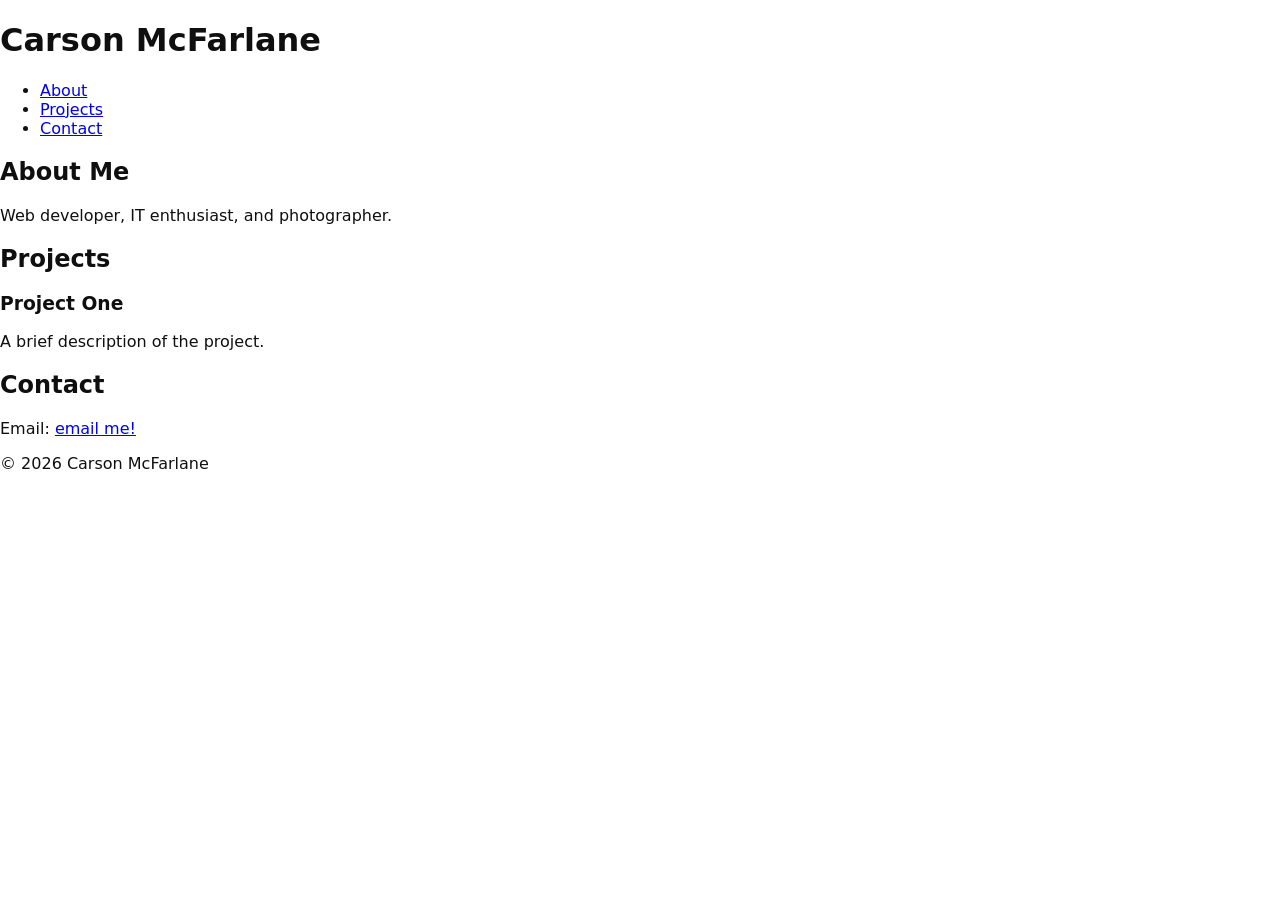
==== index.html @ 3264da23 "Add initial HTML structure" ====
<!DOCTYPE html>
<html lang="en">
<head>
    <meta charset="UTF-8">
    <meta name="viewport" content="width=device-width, initial-scale=1.0">
    <title>Carson McFarlane</title>

    <!-- Basic SEO / social -->
    <meta name="description" content="Web developer, IT enthusiast, and photographer."/>
    <meta name="author" content="Carson McFarlane"/>

    <!-- Favicon (add real ones later) -->
    <link rel="icon" href="/assets/icons/favicon.svg" type="image/svg+xml"/>

    <!-- Styles -->
    <link rel="stylesheet" href="css/styles.css"/>

    <!-- Minimal JS to start (e.g. smooth scroll, dark mode toggle later) -->
    <script src="js/main.js" type="module"></script>

    <!-- Modern: system font stack + dark mode support -->
    <style>
        /* Box Model Reset */
        * { box-sizing: border-box; }

        :root {
            --bg: #ffffff;
            --text: #0f0f0f;
            --accent: #0066cc;
        }
        
        @media (prefers-color-scheme: dark) {
            :root {
                --bg: #0f0f0f;
                --text: #f0f0f0;
                --accent: #6699ff;
            }
        }

        body {
            background: var(--bg);
            color: var(--text);
            font-family: system-ui, sans-serif;
            margin: 0;
            /* line-height: 1.6; */
            /* padding: 20px; */
        }
    </style>
</head>
<body>
    <header>
        <h1>Carson McFarlane</h1>
        <nav>
            <ul>
                <li><a href="#about">About</a></li>
                <li><a href="#projects">Projects</a></li>
                <li><a href="#contact">Contact</a></li>
            </ul>
        </nav>
    </header>

    <main>
        <section id="about">
            <h2>About Me</h2>
            <p>Web developer, IT enthusiast, and photographer.</p>
        </section>

        <section id="projects">
            <h2>Projects</h2>
            <!-- Placeholder for project cards -->
            <article class="project-card">
                <h3>Project One</h3>
                <p>A brief description of the project.</p>
                <!-- Add links or images as needed -->
            </article>
            <!-- More project cards can be added here -->
        </section>

        <section id="contact">
            <h2>Contact</h2>
            <p>Email: <a href="mailto:carson.mcfarlane@example.com">email me!</a></p>
        </section>
    </main>

    <footer>
        <p>&copy; 2026 Carson McFarlane</p>
    </footer>
</body>
</html>
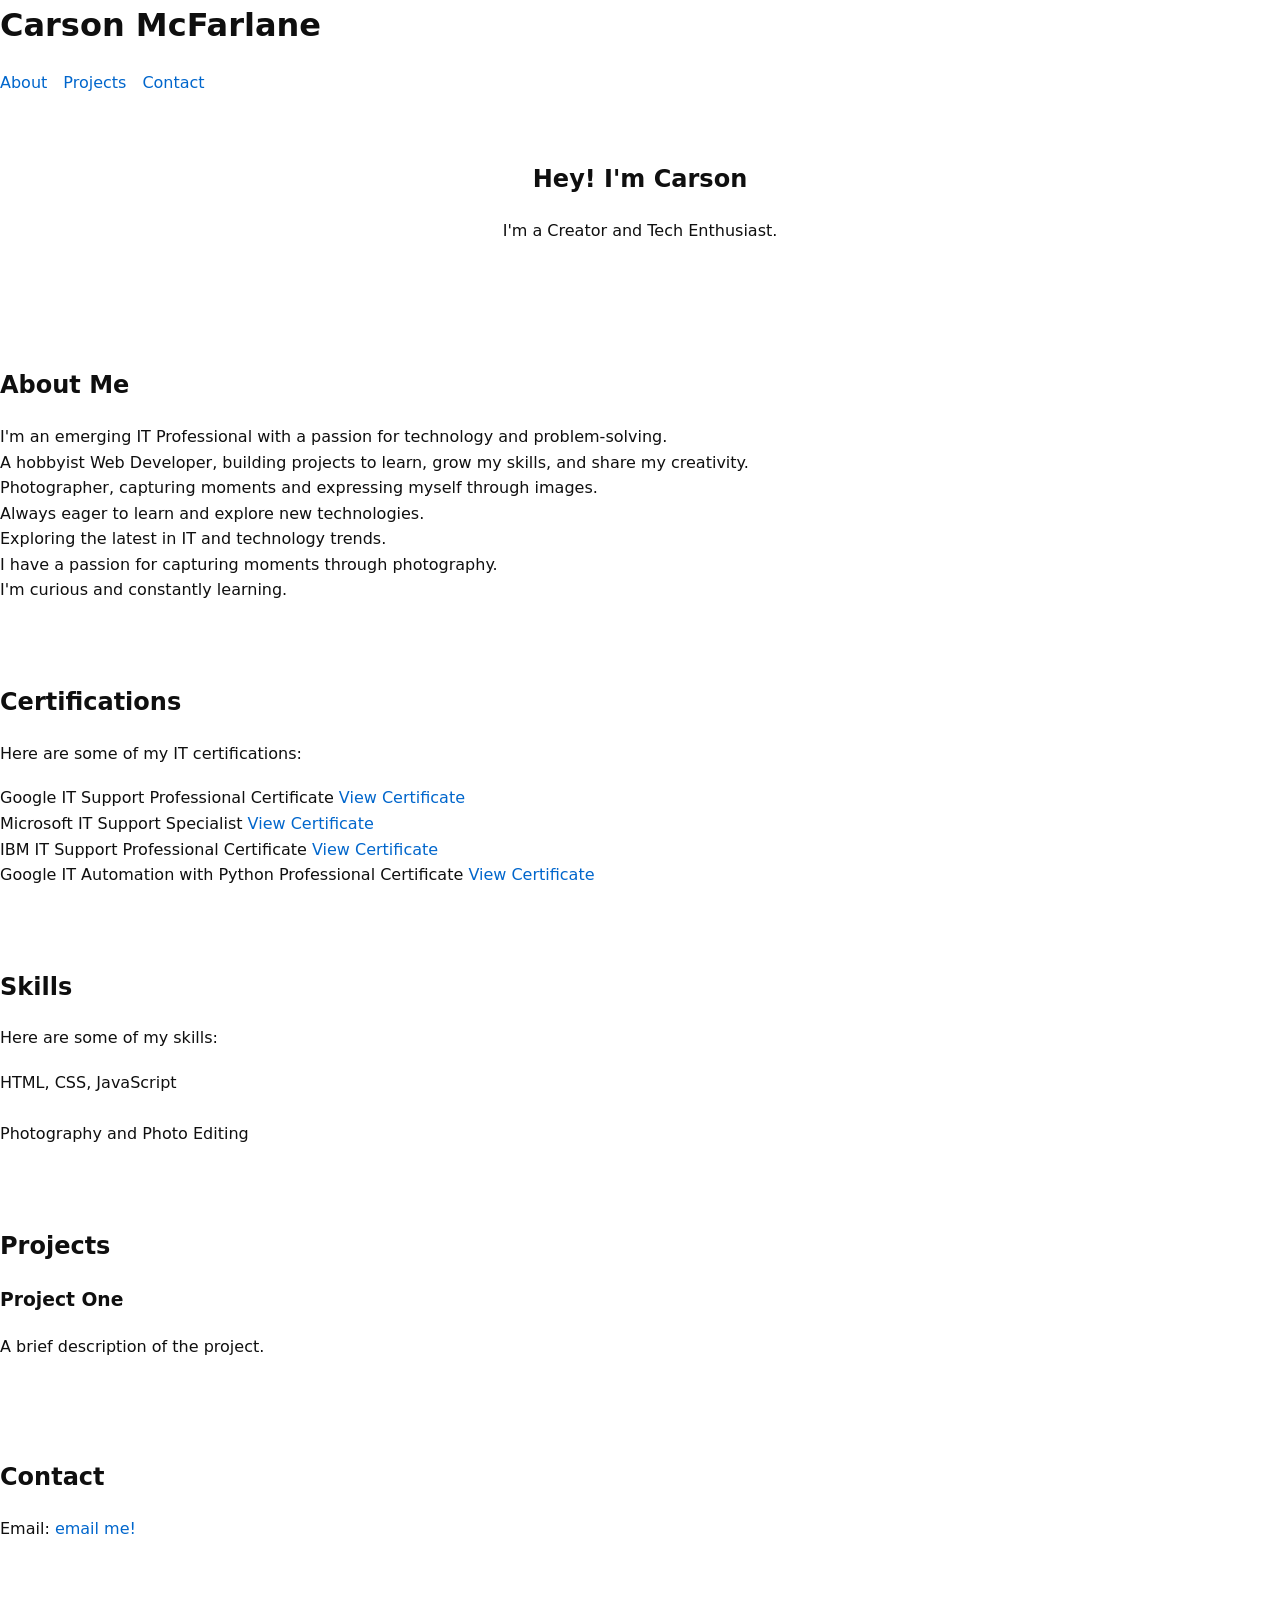
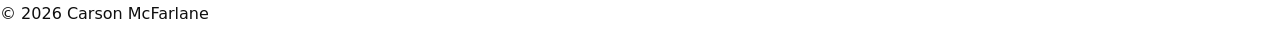
==== commit 5f243a26: "WIP: basic single-page structure with about, certs, skills, projects sections" ====
--- a/index.html
+++ b/index.html
@@ -16,13 +16,10 @@
     <link rel="stylesheet" href="css/styles.css"/>
 
     <!-- Minimal JS to start (e.g. smooth scroll, dark mode toggle later) -->
-    <script src="js/main.js" type="module"></script>
+    <script src="js/main.js" defer></script>
 
     <!-- Modern: system font stack + dark mode support -->
     <style>
-        /* Box Model Reset */
-        * { box-sizing: border-box; }
-
         :root {
             --bg: #ffffff;
             --text: #0f0f0f;
@@ -41,13 +38,14 @@
             background: var(--bg);
             color: var(--text);
             font-family: system-ui, sans-serif;
-            margin: 0;
             /* line-height: 1.6; */
             /* padding: 20px; */
         }
     </style>
+    
 </head>
 <body>
+    
     <header>
         <h1>Carson McFarlane</h1>
         <nav>
@@ -60,9 +58,44 @@
     </header>
 
     <main>
+        <section id="intro">
+            <h2>Hey! I'm Carson</h2>
+            <p>I'm a Creator and Tech Enthusiast.</p>
+        </section>
+
         <section id="about">
             <h2>About Me</h2>
-            <p>Web developer, IT enthusiast, and photographer.</p>
+            <!-- <p>Emerging IT Professional, Photographer, Hobbiest Web Developer.</p> -->
+            <ul>
+                <li>I'm an emerging IT Professional with a passion for technology and problem-solving.</li>
+                <li>A hobbyist Web Developer, building projects to learn, grow my skills, and share my creativity.</li>
+                <li>Photographer, capturing moments and expressing myself through images.</li>
+                <li>Always eager to learn and explore new technologies.</li>
+                <li>Exploring the latest in IT and technology trends.</li>
+                <li>I have a passion for capturing moments through photography.</li>
+                <li>I'm curious and constantly learning.</li>
+            </ul>
+        </section>
+
+        <section id="certifications">
+            <h2>Certifications</h2>
+            <p>Here are some of my IT certifications:</p>
+            <ul>
+                <li>Google IT Support Professional Certificate <a href="https://www.coursera.org/account/accomplishments/specialization/certificate/3580CETPFL1B" target="_blank" rel="noreferrer">View Certificate</a></li>
+                <li>Microsoft IT Support Specialist <a href="https://www.coursera.org/account/accomplishments/specialization/certificate/TZ951V9OE7XB" target="_blank" rel="noreferrer">View Certificate</a></li>
+                <li>IBM IT Support Professional Certificate <a href="https://www.coursera.org/account/accomplishments/specialization/certificate/WTKHVA6XRY1S" target="_blank" rel="noreferrer">View Certificate</a></li>
+                <li>Google IT Automation with Python Professional Certificate <a href="https://www.coursera.org/account/accomplishments/specialization/certificate/6LF7FDT60HVZ" target="_blank" rel="noreferrer">View Certificate</a></li>
+            </ul>
+        </section>
+
+        <section id="skills">
+            <h2>Skills</h2>
+            <p>Here are some of my skills:</p>
+            <ul>
+                <li>HTML, CSS, JavaScript</li>
+                <li></li>
+                <li>Photography and Photo Editing</li>
+            </ul>
         </section>
 
         <section id="projects">
--- a/css/styles.css
+++ b/css/styles.css
@@ -0,0 +1,56 @@
+/* The "Clean Slate" Reset */
+* {
+    margin: 0;
+    padding: 0;
+    box-sizing: border-box;
+}
+
+
+
+nav ul {
+    list-style: none; /* Removes bullets */
+    padding: 0;
+    display: flex;    /* Makes them horizontal */
+    gap: 1rem;       /* Adds space between links */
+}
+
+nav a {
+    text-decoration: none; /* Removes the underline */
+    color: var(--accent); /* Uses your variable! */
+}
+
+nav a:hover {
+    text-decoration: underline;
+    opacity: 0.8;
+}
+
+
+#intro {
+    padding: 4rem 2rem;
+    text-align: center;
+    min-height: 0vh;
+}
+
+
+
+/* Add breathing room to the whole page */
+body {
+    /* padding: 20px; */
+    line-height: 1.6; /* Makes text much easier to read */
+}
+
+/* Add space below headings and paragraphs */
+h1, h2, h3, p {
+    margin-bottom: 1.2rem; 
+}
+
+/* Space out your sections */
+section {
+    padding: 40px 0; 
+}
+
+a:link {
+  color: var(--accent);
+  background-color: transparent;
+  text-decoration: none;
+}
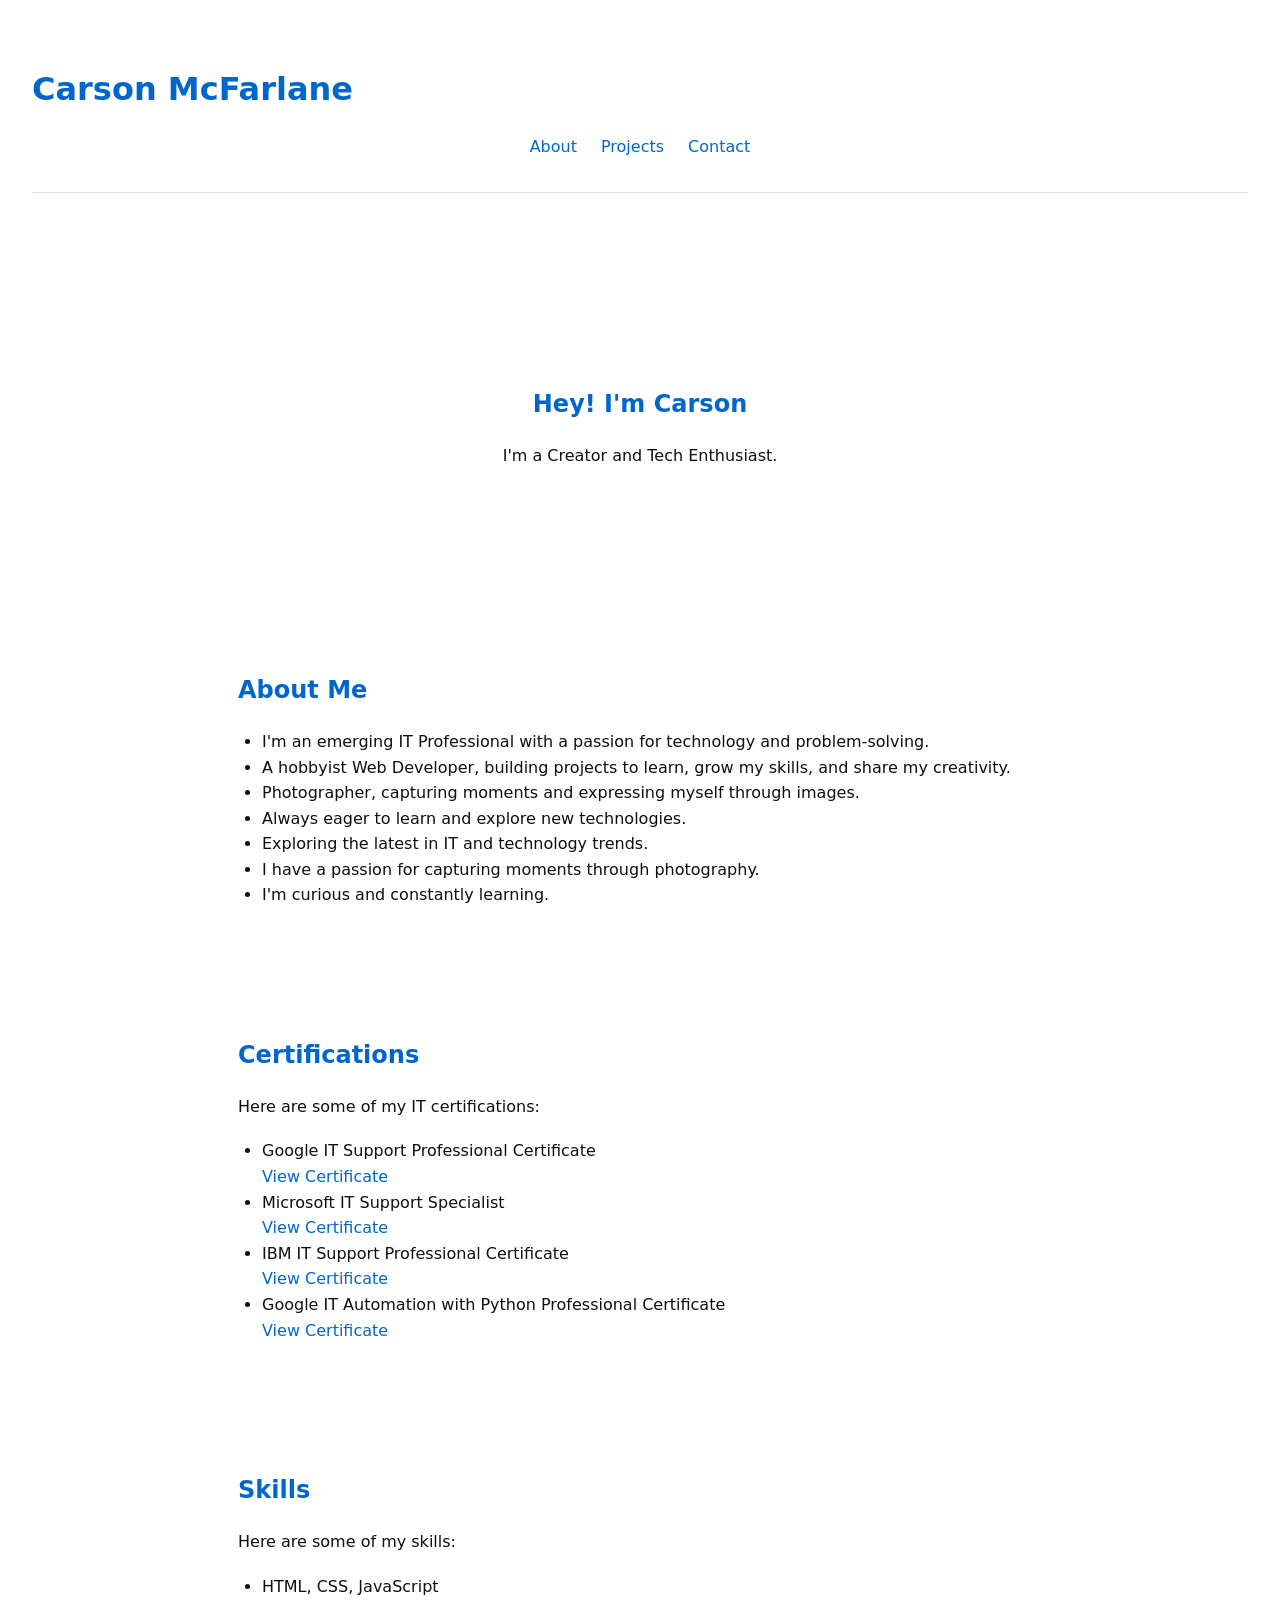
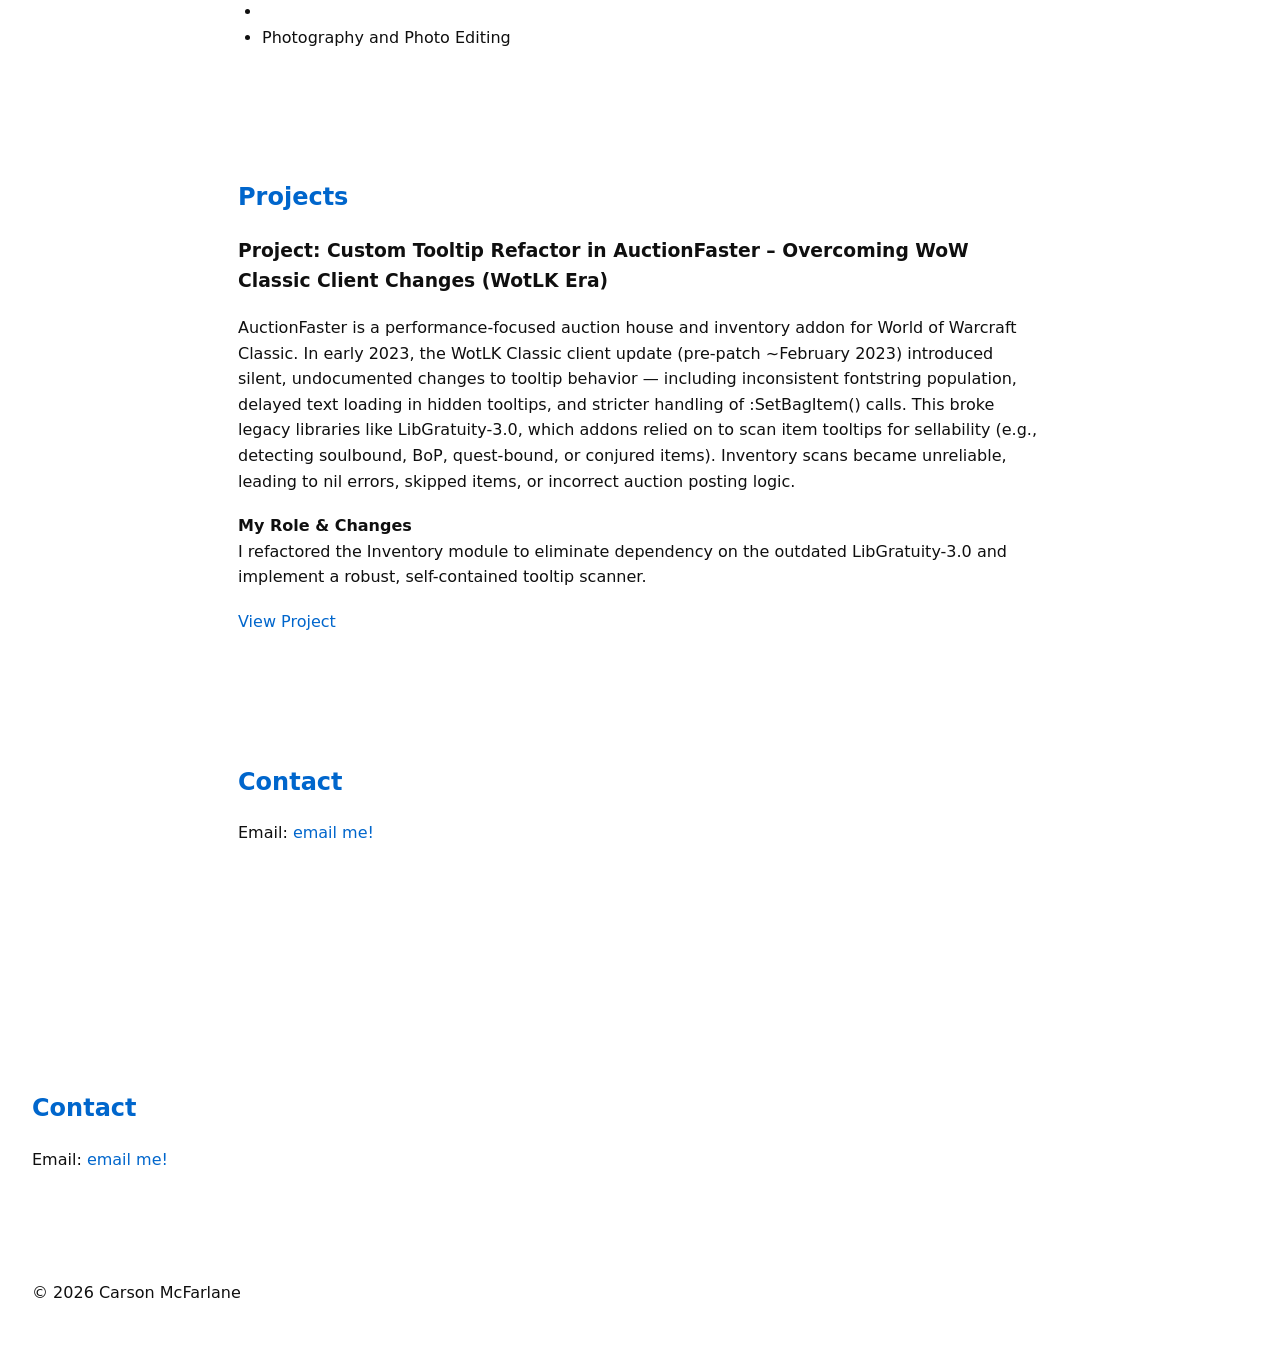
==== commit b85b1a95: "Add header, footer, and project details for AuctionFaster refactor" ====
--- a/index.html
+++ b/index.html
@@ -10,13 +10,13 @@
     <meta name="author" content="Carson McFarlane"/>
 
     <!-- Favicon (add real ones later) -->
-    <link rel="icon" href="/assets/icons/favicon.svg" type="image/svg+xml"/>
+    <link rel="icon" href="/assets/icons/favicon.svg" type="/image/svg+xml"/>
 
     <!-- Styles -->
-    <link rel="stylesheet" href="css/styles.css"/>
+    <link rel="stylesheet" href="/css/styles.css"/>
 
     <!-- Minimal JS to start (e.g. smooth scroll, dark mode toggle later) -->
-    <script src="js/main.js" defer></script>
+    <script src="/js/main.js" defer></script>
 
     <!-- Modern: system font stack + dark mode support -->
     <style>
@@ -45,17 +45,7 @@
     
 </head>
 <body>
-    
-    <header>
-        <h1>Carson McFarlane</h1>
-        <nav>
-            <ul>
-                <li><a href="#about">About</a></li>
-                <li><a href="#projects">Projects</a></li>
-                <li><a href="#contact">Contact</a></li>
-            </ul>
-        </nav>
-    </header>
+    <div id="header"></div>
 
     <main>
         <section id="intro">
@@ -81,10 +71,10 @@
             <h2>Certifications</h2>
             <p>Here are some of my IT certifications:</p>
             <ul>
-                <li>Google IT Support Professional Certificate <a href="https://www.coursera.org/account/accomplishments/specialization/certificate/3580CETPFL1B" target="_blank" rel="noreferrer">View Certificate</a></li>
-                <li>Microsoft IT Support Specialist <a href="https://www.coursera.org/account/accomplishments/specialization/certificate/TZ951V9OE7XB" target="_blank" rel="noreferrer">View Certificate</a></li>
-                <li>IBM IT Support Professional Certificate <a href="https://www.coursera.org/account/accomplishments/specialization/certificate/WTKHVA6XRY1S" target="_blank" rel="noreferrer">View Certificate</a></li>
-                <li>Google IT Automation with Python Professional Certificate <a href="https://www.coursera.org/account/accomplishments/specialization/certificate/6LF7FDT60HVZ" target="_blank" rel="noreferrer">View Certificate</a></li>
+                <li>Google IT Support Professional Certificate</li><a href="https://www.coursera.org/account/accomplishments/specialization/certificate/3580CETPFL1B" target="_blank" rel="noreferrer">View Certificate</a>
+                <li>Microsoft IT Support Specialist</li><a href="https://www.coursera.org/account/accomplishments/specialization/certificate/TZ951V9OE7XB" target="_blank" rel="noreferrer">View Certificate</a>
+                <li>IBM IT Support Professional Certificate</li><a href="https://www.coursera.org/account/accomplishments/specialization/certificate/WTKHVA6XRY1S" target="_blank" rel="noreferrer">View Certificate</a>
+                <li>Google IT Automation with Python Professional Certificate</li><a href="https://www.coursera.org/account/accomplishments/specialization/certificate/6LF7FDT60HVZ" target="_blank" rel="noreferrer">View Certificate</a>
             </ul>
         </section>
 
@@ -102,8 +92,10 @@
             <h2>Projects</h2>
             <!-- Placeholder for project cards -->
             <article class="project-card">
-                <h3>Project One</h3>
-                <p>A brief description of the project.</p>
+                <h3>Project: Custom Tooltip Refactor in AuctionFaster – Overcoming WoW Classic Client Changes (WotLK Era)</h3>
+                <p>AuctionFaster is a performance-focused auction house and inventory addon for World of Warcraft Classic. In early 2023, the WotLK Classic client update (pre-patch ~February 2023) introduced silent, undocumented changes to tooltip behavior — including inconsistent fontstring population, delayed text loading in hidden tooltips, and stricter handling of :SetBagItem() calls. This broke legacy libraries like LibGratuity-3.0, which addons relied on to scan item tooltips for sellability (e.g., detecting soulbound, BoP, quest-bound, or conjured items). Inventory scans became unreliable, leading to nil errors, skipped items, or incorrect auction posting logic.</p>
+                <p><h4>My Role & Changes</h4>I refactored the Inventory module to eliminate dependency on the outdated LibGratuity-3.0 and implement a robust, self-contained tooltip scanner.</p>
+                <a href="/projects/wowaf-1.html">View Project</a>
                 <!-- Add links or images as needed -->
             </article>
             <!-- More project cards can be added here -->
@@ -115,8 +107,16 @@
         </section>
     </main>
 
-    <footer>
-        <p>&copy; 2026 Carson McFarlane</p>
-    </footer>
+    <div id="footer"></div>
+    <script>
+        async function loadComponent(id, file) {
+            const res = await fetch(file);
+            const html = await res.text();
+            document.getElementById(id).innerHTML = html;
+        }
+
+        loadComponent('header', '/components/header.html');
+        loadComponent('footer', '/components/footer.html');
+    </script>
 </body>
 </html>
--- a/css/styles.css
+++ b/css/styles.css
@@ -1,27 +1,41 @@
 /* The "Clean Slate" Reset */
 * {
+    box-sizing: border-box;
     margin: 0;
     padding: 0;
-    box-sizing: border-box;
 }
 
+header {
+  /* text-align: center; */
+  padding: 2rem 0;
+  border-bottom: 1px solid #ddd;
+}
 
+a {
+    color: var(--accent);
+  }
 
 nav ul {
     list-style: none; /* Removes bullets */
     padding: 0;
     display: flex;    /* Makes them horizontal */
-    gap: 1rem;       /* Adds space between links */
+    gap: 1.5rem;       /* Adds space between links */
+    justify-content: right;
+    margin-top: 1rem;
 }
 
 nav a {
     text-decoration: none; /* Removes the underline */
-    color: var(--accent); /* Uses your variable! */
+    font-weight: 500;
 }
 
 nav a:hover {
     text-decoration: underline;
     opacity: 0.8;
+}
+
+section {
+  margin: 3rem 0;
 }
 
 
@@ -35,13 +49,22 @@
 
 /* Add breathing room to the whole page */
 body {
-    /* padding: 20px; */
     line-height: 1.6; /* Makes text much easier to read */
+}
+
+main {
+    max-width: 900px;
+    padding: 1rem;
+    margin: 0 auto;
+}
+
+h2 {
+    color: var(--accent);
 }
 
 /* Add space below headings and paragraphs */
 h1, h2, h3, p {
-    margin-bottom: 1.2rem; 
+    margin-bottom: 1.2rem;
 }
 
 /* Space out your sections */
@@ -49,8 +72,38 @@
     padding: 40px 0; 
 }
 
+ul {
+    list-style: disc;
+    padding-left: 1.5rem;
+}
+
 a:link {
   color: var(--accent);
   background-color: transparent;
   text-decoration: none;
-}+}
+
+/* Larger screens get more breathing room */
+@media (min-width: 768px) {
+  main {
+    padding: 2rem;
+  }
+
+  body { padding: 2rem; }
+  
+  #intro {
+    padding: 6rem 4rem;  /* bigger hero on tablet+ */
+  }
+  
+  nav ul {
+    justify-content: center;  /* or keep right if you prefer */
+  }
+}
+
+
+/* Optional: extra large screens */
+@media (min-width: 1024px) {
+  main {
+    padding: 3rem;
+  }
+}
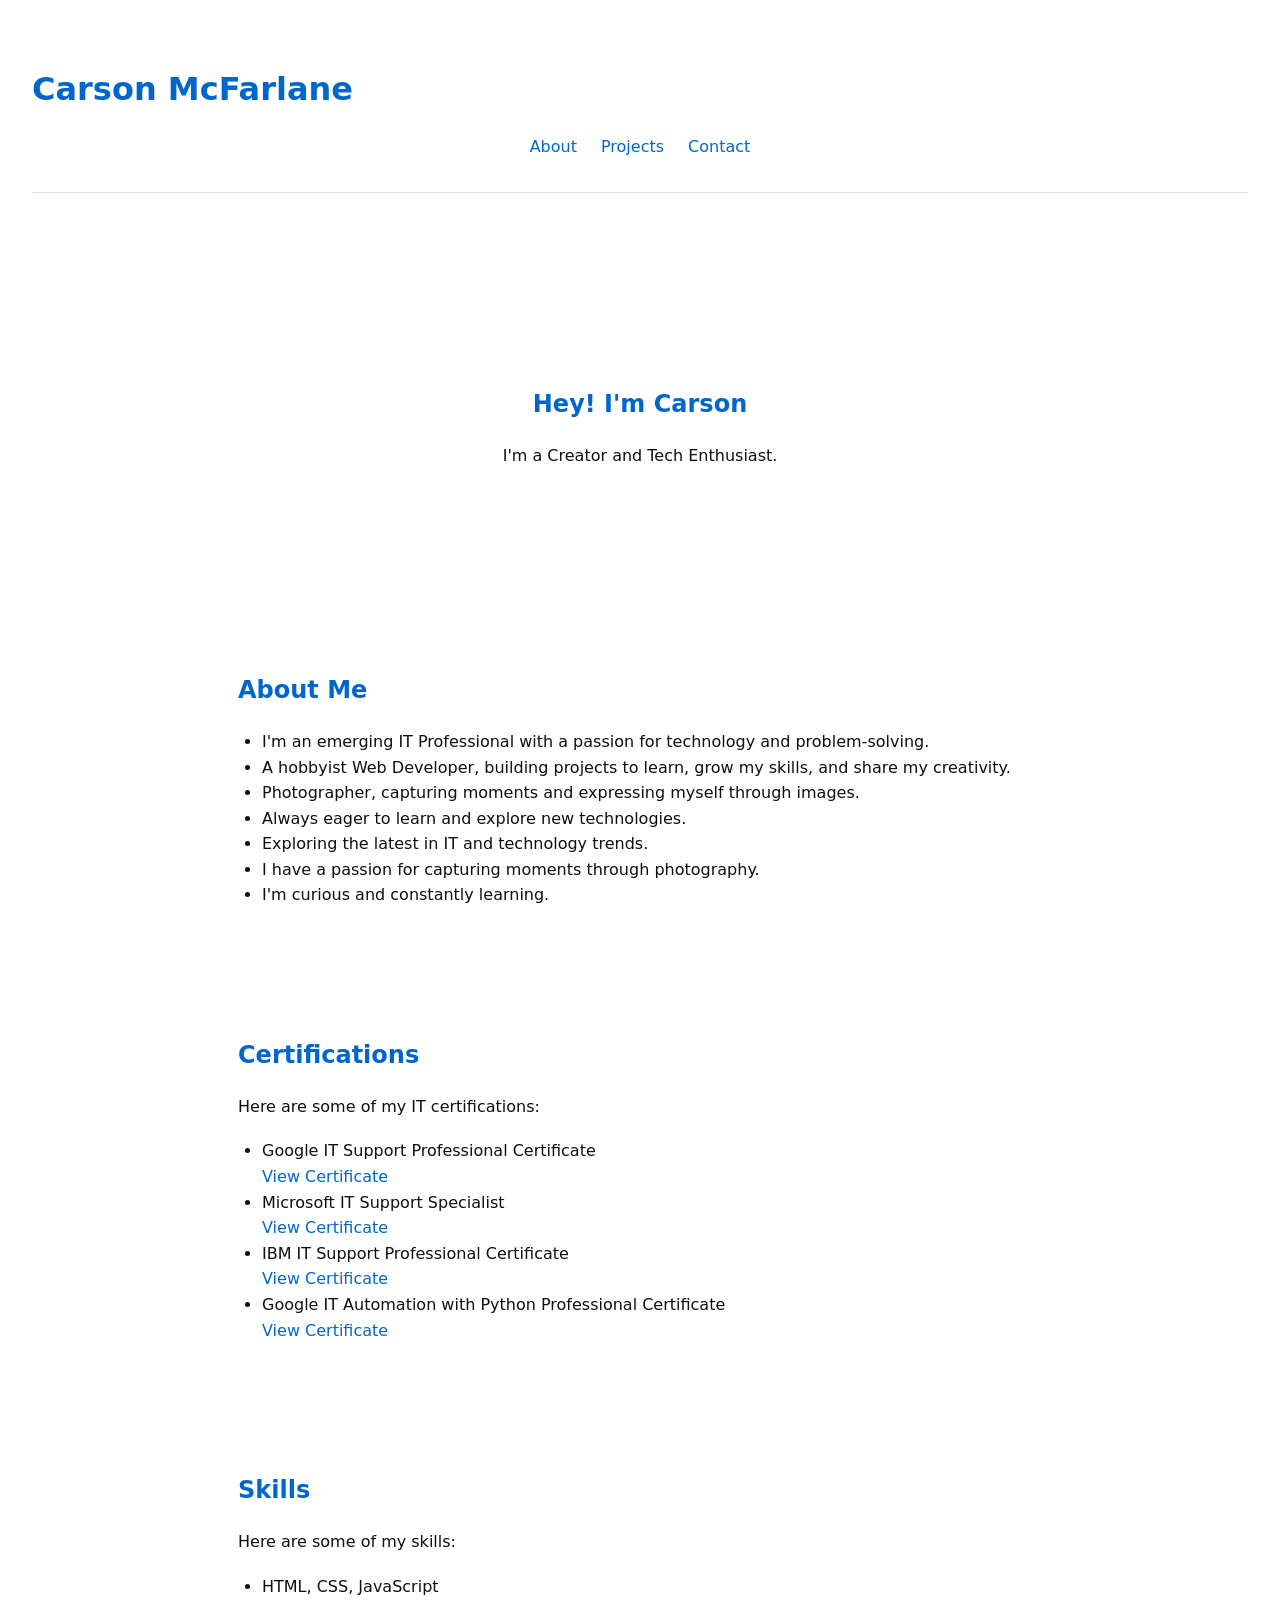
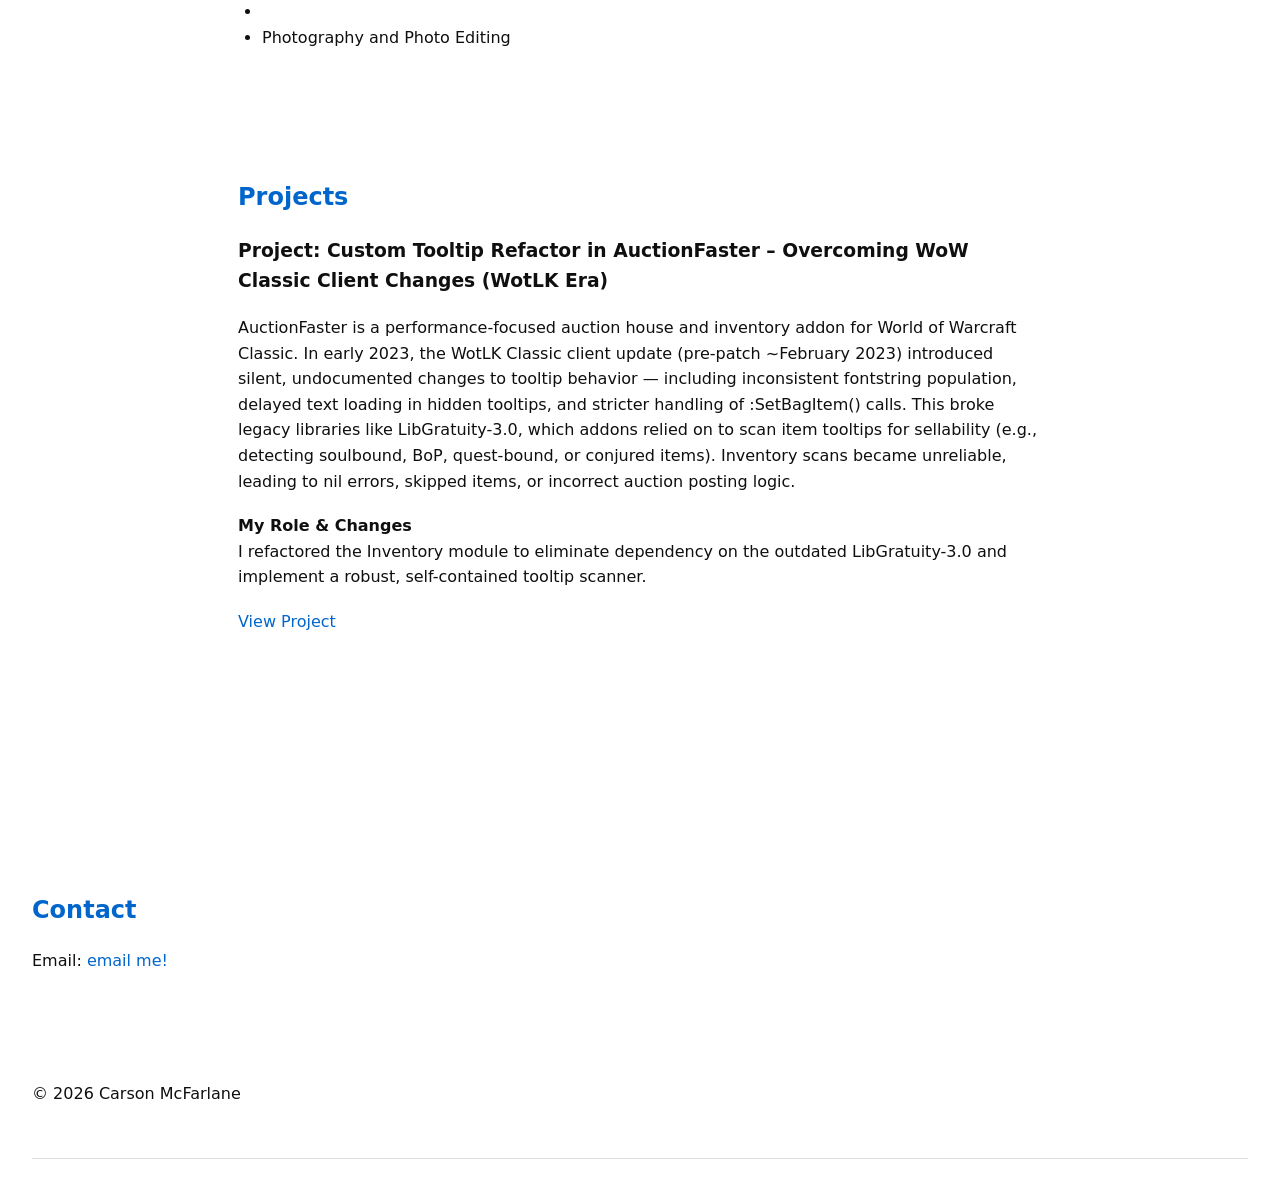
==== commit fc6e799f: "Update index.html" ====
--- a/index.html
+++ b/index.html
@@ -95,15 +95,10 @@
                 <h3>Project: Custom Tooltip Refactor in AuctionFaster – Overcoming WoW Classic Client Changes (WotLK Era)</h3>
                 <p>AuctionFaster is a performance-focused auction house and inventory addon for World of Warcraft Classic. In early 2023, the WotLK Classic client update (pre-patch ~February 2023) introduced silent, undocumented changes to tooltip behavior — including inconsistent fontstring population, delayed text loading in hidden tooltips, and stricter handling of :SetBagItem() calls. This broke legacy libraries like LibGratuity-3.0, which addons relied on to scan item tooltips for sellability (e.g., detecting soulbound, BoP, quest-bound, or conjured items). Inventory scans became unreliable, leading to nil errors, skipped items, or incorrect auction posting logic.</p>
                 <p><h4>My Role & Changes</h4>I refactored the Inventory module to eliminate dependency on the outdated LibGratuity-3.0 and implement a robust, self-contained tooltip scanner.</p>
-                <a href="/projects/wowaf-1.html">View Project</a>
+                <a href="/projects/wowAF-1.html">View Project</a>
                 <!-- Add links or images as needed -->
             </article>
             <!-- More project cards can be added here -->
-        </section>
-
-        <section id="contact">
-            <h2>Contact</h2>
-            <p>Email: <a href="mailto:carson.mcfarlane@example.com">email me!</a></p>
         </section>
     </main>
 
--- a/css/styles.css
+++ b/css/styles.css
@@ -10,6 +10,13 @@
   padding: 2rem 0;
   border-bottom: 1px solid #ddd;
 }
+
+footer {
+  /* text-align: center; */
+  padding: 2rem 0;
+  border-bottom: 1px solid #ddd;
+}
+
 
 a {
     color: var(--accent);
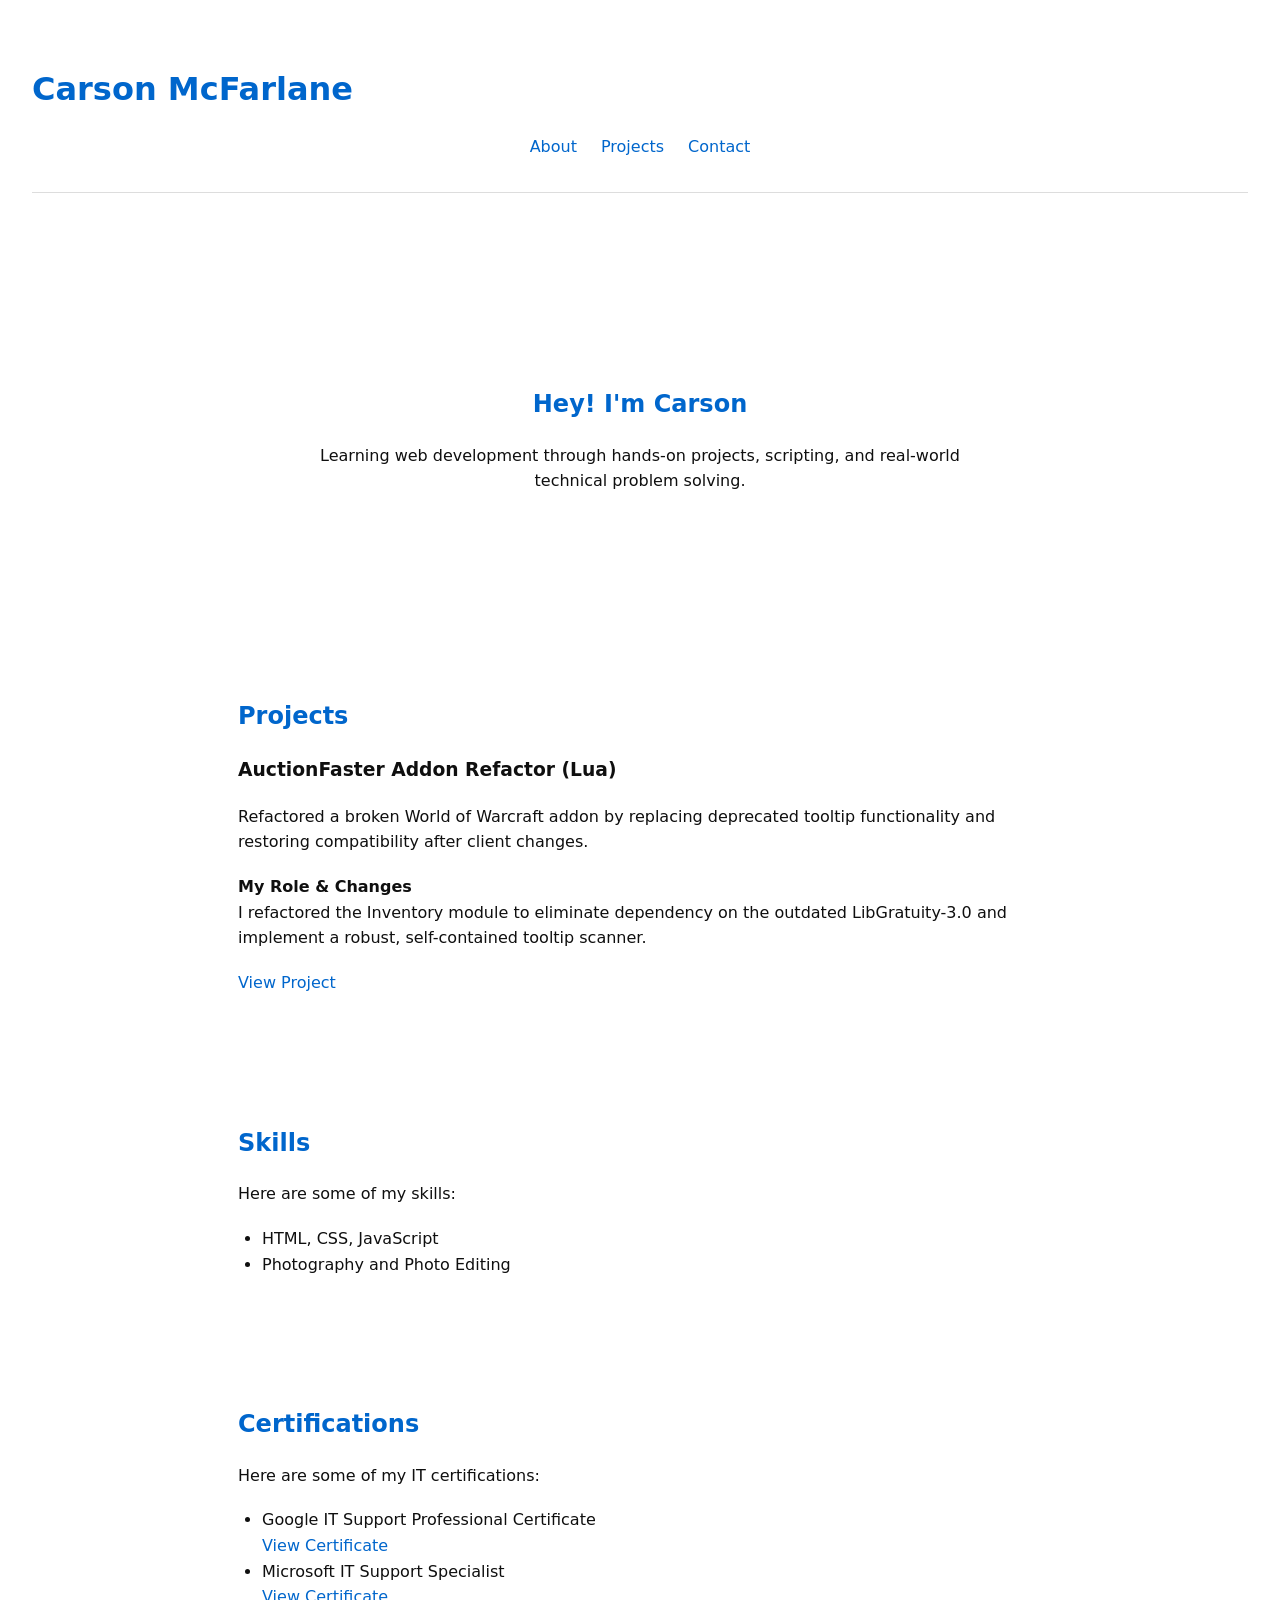
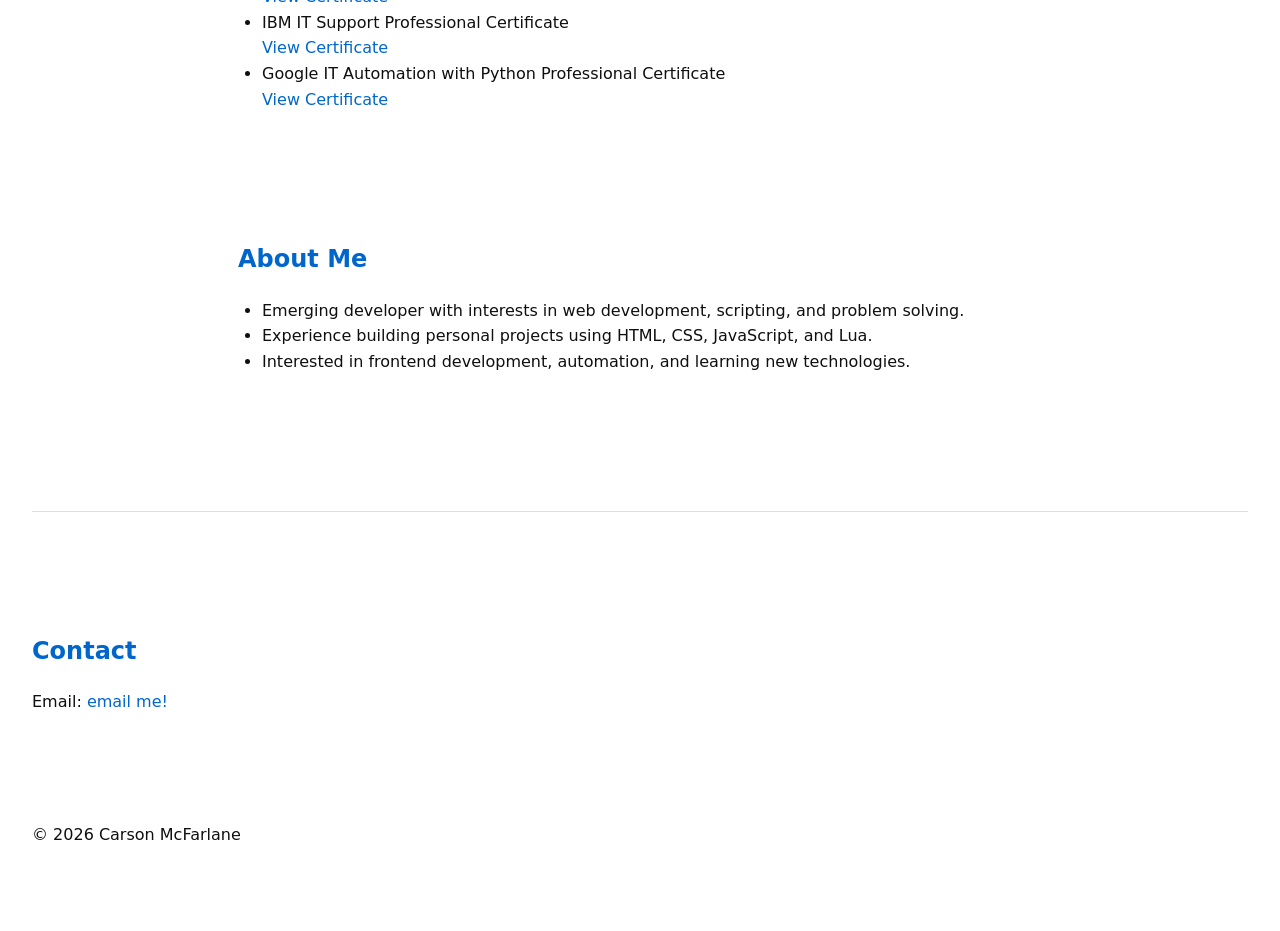
==== commit 4d590473: "Update content in index.html and adjust footer border in styles.css" ====
--- a/index.html
+++ b/index.html
@@ -50,20 +50,28 @@
     <main>
         <section id="intro">
             <h2>Hey! I'm Carson</h2>
-            <p>I'm a Creator and Tech Enthusiast.</p>
+            <p>Learning web development through hands-on projects, scripting, and real-world technical problem solving.</p>
         </section>
 
-        <section id="about">
-            <h2>About Me</h2>
-            <!-- <p>Emerging IT Professional, Photographer, Hobbiest Web Developer.</p> -->
+        <section id="projects">
+            <h2>Projects</h2>
+            <!-- Placeholder for project cards -->
+            <article class="project-card">
+                <h3>AuctionFaster Addon Refactor (Lua)</h3>
+                <p>Refactored a broken World of Warcraft addon by replacing deprecated tooltip functionality and restoring compatibility after client changes.</p>
+                <p><h4>My Role & Changes</h4>I refactored the Inventory module to eliminate dependency on the outdated LibGratuity-3.0 and implement a robust, self-contained tooltip scanner.</p>
+                <a href="/projects/wowAF-1.html">View Project</a>
+                <!-- Add links or images as needed -->
+            </article>
+            <!-- More project cards can be added here -->
+        </section>
+
+        <section id="skills">
+            <h2>Skills</h2>
+            <p>Here are some of my skills:</p>
             <ul>
-                <li>I'm an emerging IT Professional with a passion for technology and problem-solving.</li>
-                <li>A hobbyist Web Developer, building projects to learn, grow my skills, and share my creativity.</li>
-                <li>Photographer, capturing moments and expressing myself through images.</li>
-                <li>Always eager to learn and explore new technologies.</li>
-                <li>Exploring the latest in IT and technology trends.</li>
-                <li>I have a passion for capturing moments through photography.</li>
-                <li>I'm curious and constantly learning.</li>
+                <li>HTML, CSS, JavaScript</li>
+                <li>Photography and Photo Editing</li>
             </ul>
         </section>
 
@@ -78,28 +86,16 @@
             </ul>
         </section>
 
-        <section id="skills">
-            <h2>Skills</h2>
-            <p>Here are some of my skills:</p>
+        <section id="about">
+            <h2>About Me</h2>
+            <!-- <p>Emerging IT Professional, Photographer, Hobbiest Web Developer.</p> -->
             <ul>
-                <li>HTML, CSS, JavaScript</li>
-                <li></li>
-                <li>Photography and Photo Editing</li>
+                <li>Emerging developer with interests in web development, scripting, and problem solving.</li>
+                <li>Experience building personal projects using HTML, CSS, JavaScript, and Lua.</li>
+                <li>Interested in frontend development, automation, and learning new technologies.</li>
             </ul>
         </section>
 
-        <section id="projects">
-            <h2>Projects</h2>
-            <!-- Placeholder for project cards -->
-            <article class="project-card">
-                <h3>Project: Custom Tooltip Refactor in AuctionFaster – Overcoming WoW Classic Client Changes (WotLK Era)</h3>
-                <p>AuctionFaster is a performance-focused auction house and inventory addon for World of Warcraft Classic. In early 2023, the WotLK Classic client update (pre-patch ~February 2023) introduced silent, undocumented changes to tooltip behavior — including inconsistent fontstring population, delayed text loading in hidden tooltips, and stricter handling of :SetBagItem() calls. This broke legacy libraries like LibGratuity-3.0, which addons relied on to scan item tooltips for sellability (e.g., detecting soulbound, BoP, quest-bound, or conjured items). Inventory scans became unreliable, leading to nil errors, skipped items, or incorrect auction posting logic.</p>
-                <p><h4>My Role & Changes</h4>I refactored the Inventory module to eliminate dependency on the outdated LibGratuity-3.0 and implement a robust, self-contained tooltip scanner.</p>
-                <a href="/projects/wowAF-1.html">View Project</a>
-                <!-- Add links or images as needed -->
-            </article>
-            <!-- More project cards can be added here -->
-        </section>
     </main>
 
     <div id="footer"></div>
--- a/css/styles.css
+++ b/css/styles.css
@@ -14,7 +14,7 @@
 footer {
   /* text-align: center; */
   padding: 2rem 0;
-  border-bottom: 1px solid #ddd;
+  border-top: 1px solid #ddd;
 }
 
 
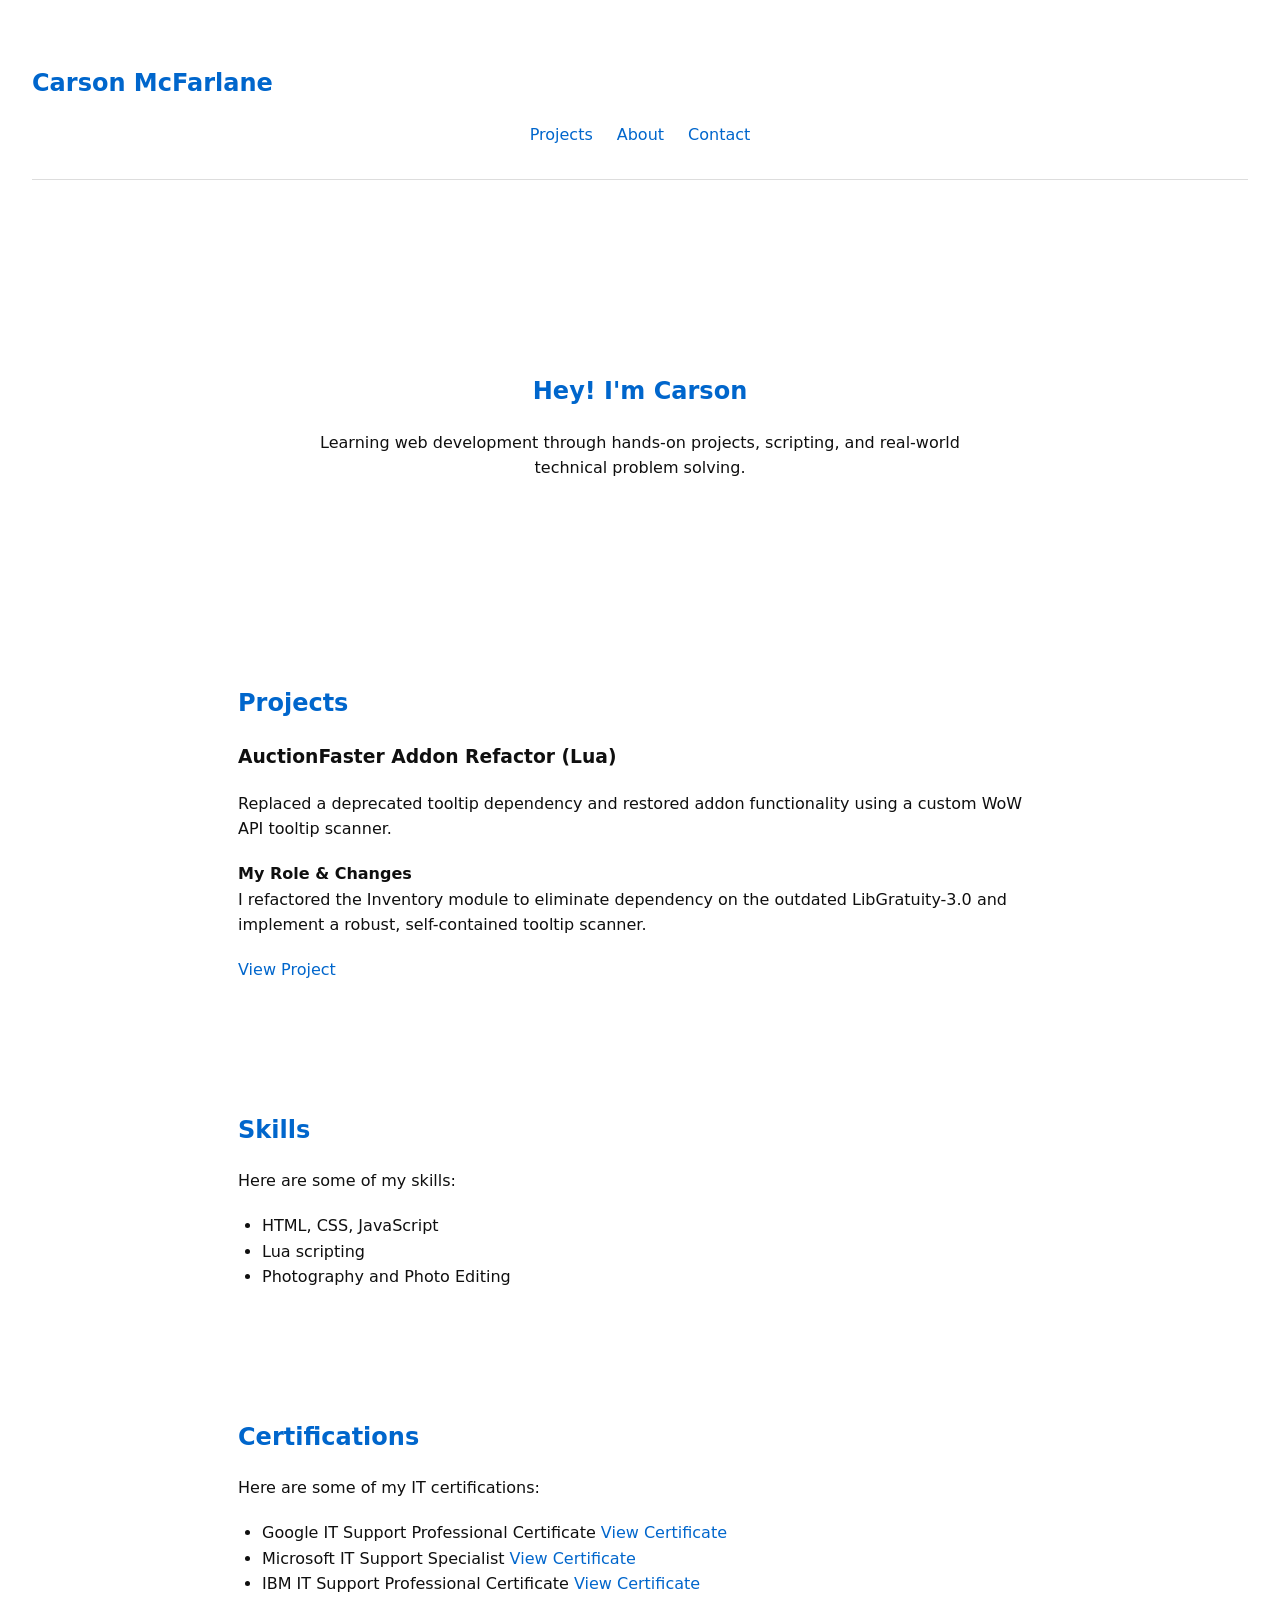
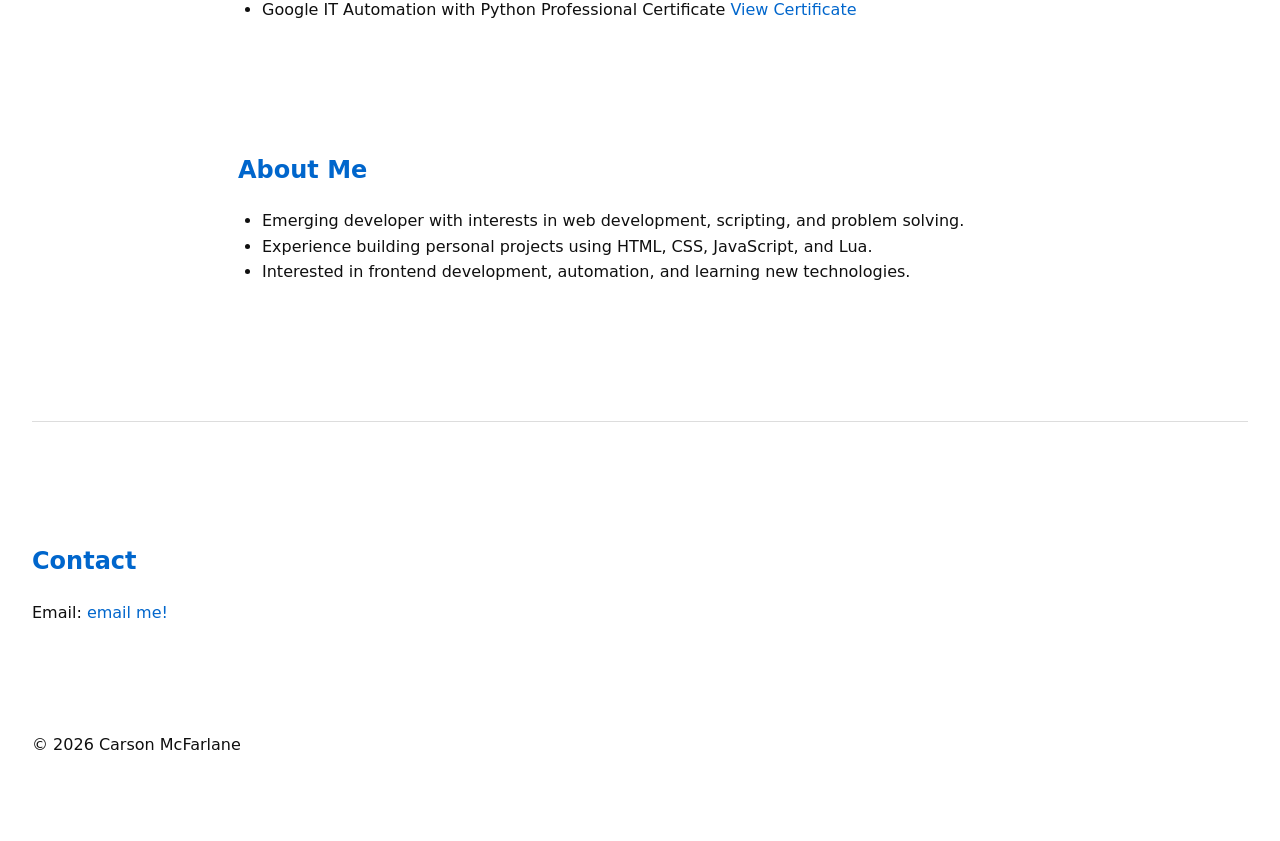
==== commit 88448905: "Refactor header structure and update project descriptions for clarity" ====
--- a/index.html
+++ b/index.html
@@ -58,7 +58,7 @@
             <!-- Placeholder for project cards -->
             <article class="project-card">
                 <h3>AuctionFaster Addon Refactor (Lua)</h3>
-                <p>Refactored a broken World of Warcraft addon by replacing deprecated tooltip functionality and restoring compatibility after client changes.</p>
+                <p>Replaced a deprecated tooltip dependency and restored addon functionality using a custom WoW API tooltip scanner.</p>
                 <p><h4>My Role & Changes</h4>I refactored the Inventory module to eliminate dependency on the outdated LibGratuity-3.0 and implement a robust, self-contained tooltip scanner.</p>
                 <a href="/projects/wowAF-1.html">View Project</a>
                 <!-- Add links or images as needed -->
@@ -71,6 +71,7 @@
             <p>Here are some of my skills:</p>
             <ul>
                 <li>HTML, CSS, JavaScript</li>
+                <li>Lua scripting</li>
                 <li>Photography and Photo Editing</li>
             </ul>
         </section>
@@ -79,10 +80,18 @@
             <h2>Certifications</h2>
             <p>Here are some of my IT certifications:</p>
             <ul>
-                <li>Google IT Support Professional Certificate</li><a href="https://www.coursera.org/account/accomplishments/specialization/certificate/3580CETPFL1B" target="_blank" rel="noreferrer">View Certificate</a>
-                <li>Microsoft IT Support Specialist</li><a href="https://www.coursera.org/account/accomplishments/specialization/certificate/TZ951V9OE7XB" target="_blank" rel="noreferrer">View Certificate</a>
-                <li>IBM IT Support Professional Certificate</li><a href="https://www.coursera.org/account/accomplishments/specialization/certificate/WTKHVA6XRY1S" target="_blank" rel="noreferrer">View Certificate</a>
-                <li>Google IT Automation with Python Professional Certificate</li><a href="https://www.coursera.org/account/accomplishments/specialization/certificate/6LF7FDT60HVZ" target="_blank" rel="noreferrer">View Certificate</a>
+                <li>Google IT Support Professional Certificate
+                    <a href="https://www.coursera.org/account/accomplishments/specialization/certificate/3580CETPFL1B" target="_blank" rel="noreferrer">View Certificate</a>
+                </li>
+                <li>Microsoft IT Support Specialist
+                    <a href="https://www.coursera.org/account/accomplishments/specialization/certificate/TZ951V9OE7XB" target="_blank" rel="noreferrer">View Certificate</a>
+                </li>
+                <li>IBM IT Support Professional Certificate
+                    <a href="https://www.coursera.org/account/accomplishments/specialization/certificate/WTKHVA6XRY1S" target="_blank" rel="noreferrer">View Certificate</a>
+                </li>
+                <li>Google IT Automation with Python Professional Certificate
+                    <a href="https://www.coursera.org/account/accomplishments/specialization/certificate/6LF7FDT60HVZ" target="_blank" rel="noreferrer">View Certificate</a>
+                </li>
             </ul>
         </section>
 
